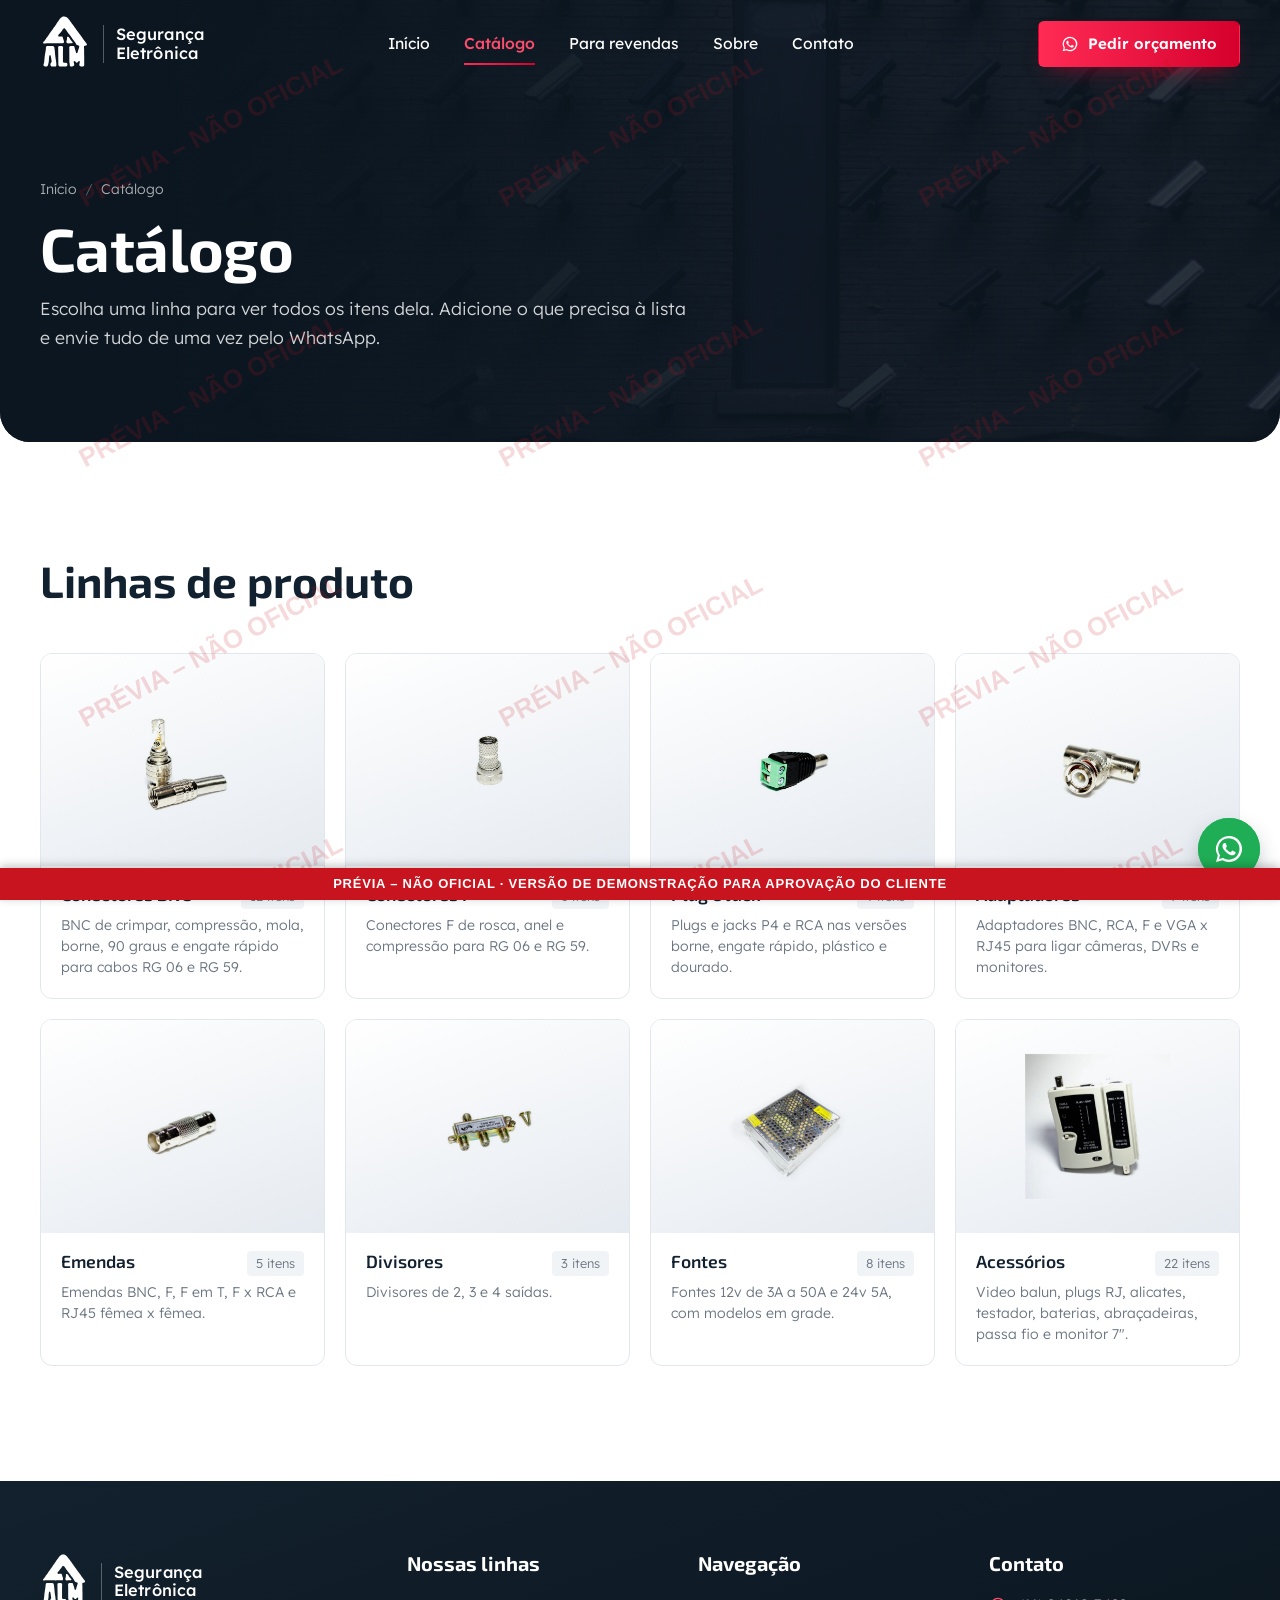
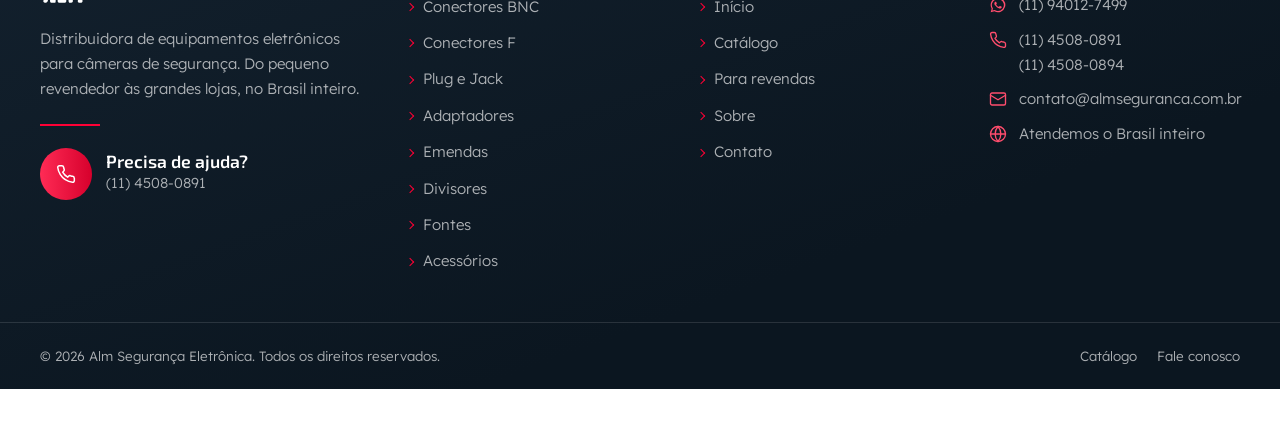
==== catalogo.html @ f7a715c8 "Recria o site da ALM Segurança a partir da prévia do Netlify Co-Authored-By: Claude Opus 5.5 <norepl" ====
<!DOCTYPE html>
<html lang="pt-BR">
<head>
<meta charset="utf-8">
<meta name="viewport" content="width=device-width, initial-scale=1, viewport-fit=cover">
<title>Catálogo | Alm Segurança Eletrônica</title>
<meta name="claude:viewport-fit-sides" content="cover">
<meta name="description" content="Catálogo da ALM por linha: conectores BNC e F, plug e jack, adaptadores, emendas, divisores, fontes e acessórios para CFTV.">
<script>document.documentElement.classList.add("js")</script>
<link rel="preconnect" href="https://fonts.googleapis.com">
<link rel="preconnect" href="https://fonts.gstatic.com" crossorigin>
<link rel="stylesheet" href="https://fonts.googleapis.com/css2?family=Exo+2:wght@500;600;700;800&family=Lexend:wght@300;400;500;600&display=swap">
<link rel="stylesheet" href="style.css">
<meta name="robots" content="noindex, nofollow, noarchive">
<style id="preview-wm">
html::after{content:"";position:fixed;inset:0;z-index:2147483646;pointer-events:none;background-image:url("data:image/svg+xml,%3Csvg%20xmlns%3D%22http%3A//www.w3.org/2000/svg%22%20width%3D%22420%22%20height%3D%22260%22%3E%3Ctext%20x%3D%22210%22%20y%3D%22140%22%20text-anchor%3D%22middle%22%20transform%3D%22rotate%28-28%20210%20130%29%22%20font-family%3D%22Arial%2CHelvetica%2Csans-serif%22%20font-size%3D%2226%22%20font-weight%3D%22700%22%20fill%3D%22rgba%28200%2C20%2C30%2C0.16%29%22%3EPR%C3%89VIA%20%E2%80%93%20N%C3%83O%20OFICIAL%3C/text%3E%3C/svg%3E");background-repeat:repeat}
.preview-bar{position:fixed;left:0;right:0;bottom:0;z-index:2147483647;pointer-events:none;background:#c8141e;color:#fff;font:700 13px/1.2 Arial,Helvetica,sans-serif;text-align:center;letter-spacing:.06em;padding:8px 12px;text-transform:uppercase;box-shadow:0 -2px 10px rgba(0,0,0,.25)}
body{padding-bottom:34px}
</style>
</head>
<body data-page="catalogo">

<a class="skip" href="#conteudo">Pular para o conteúdo</a>

<header class="topbar" id="topbar">
  <div class="wrap">
    <div class="topbar__in">
      <a aria-label='Alm Segurança Eletrônica, início' class='brand ' href='./'><img src="img/logo-mark.svg" alt="" width="34" height="39"><span class="brand__txt">Segurança<br>Eletrônica</span></a>
      <nav class="nav" id="nav" aria-label="Principal">
        <a data-nav='home' href='./'>Início</a>
        <a aria-current='page' data-nav='catalogo' href='catalogo.html'>Catálogo</a>
        <a data-nav='revendas' href='revendas.html'>Para revendas</a>
        <a data-nav='sobre' href='sobre.html'>Sobre</a>
        <a data-nav='contato' href='contato.html'>Contato</a>
      </nav>
      <a class="btn btn--signal btn--sm topbar__cta" data-wa="Olá! Gostaria de pedir um orçamento." href="https://wa.me/5511940127499" target="_blank" rel="noopener"><svg viewBox="0 0 32 32" aria-hidden="true"><path d="M16 3a13 13 0 0 0-11.2 19.6L3 29l6.6-1.7A13 13 0 1 0 16 3Zm0 23.7c-2 0-4-.6-5.7-1.6l-.4-.2-3.9 1 1-3.8-.3-.4A10.7 10.7 0 1 1 16 26.7Zm5.9-8c-.3-.2-1.9-1-2.2-1-.3-.2-.5-.2-.7.1l-1 1.3c-.2.2-.4.2-.7.1-.3-.2-1.4-.5-2.6-1.6-1-.9-1.6-1.9-1.8-2.2-.2-.3 0-.5.1-.7l.5-.6.3-.5c.1-.2 0-.4 0-.6l-1-2.4c-.3-.6-.5-.5-.7-.5h-.6c-.2 0-.6 0-.9.4-.3.3-1.1 1.1-1.1 2.7s1.2 3.1 1.3 3.3c.2.2 2.3 3.5 5.5 4.9 2.7 1.1 3.3.9 3.8.8.6 0 1.9-.8 2.2-1.5.3-.8.3-1.4.2-1.5 0-.2-.3-.3-.6-.4Z"/></svg>Pedir orçamento</a>
      <button class="menu" id="menu" type="button" aria-expanded="false" aria-controls="nav" aria-label="Abrir menu"><span></span><span></span></button>
    </div>
  </div>
</header>

<main id="conteudo">

  <section class="pagehead">
    <div class="wrap">
      <nav class="crumbs" aria-label="Você está em"><a href='./'>Início</a><span aria-hidden="true">/</span><span>Catálogo</span></nav>
      <h1>Catálogo</h1>
      <p class="lead">Escolha uma linha para ver todos os itens dela. Adicione o que precisa à lista e envie tudo de uma vez pelo WhatsApp.</p>
    </div>
  </section>

  <section class="section" id="catalogo">
    <div class="wrap">
      <div class="head" id="pickerHead">
        <div>
          <h2 id="linhas">Linhas de produto</h2>
        </div>
      </div>
      <div class="picker" id="picker"></div>

      <div class="lineview" id="lineview" hidden>
        <nav class="tabs" id="tabs" aria-label="Linhas de produto"></nav>
        <div class="linehead">
          <div>
            <h2 id="lineName"></h2>
            <p id="lineDesc"></p>
            <p class="count" id="count" aria-live="polite"></p>
          </div>
          <label class="search" for="q">
            <span class="sr">Buscar nesta linha</span>
            <svg viewBox="0 0 24 24" aria-hidden="true"><circle cx="11" cy="11" r="7"/><path d="m20 20-4-4"/></svg>
            <input id="q" type="search" placeholder="Buscar nesta linha" autocomplete="off">
          </label>
        </div>
        <ul class="grid" id="grid"></ul>
        <p class="empty" id="empty" hidden>Nenhum item com esse nome nesta linha. Tente outro termo ou <a data-wa="Olá! Procuro um produto que não encontrei no catálogo:" href="https://wa.me/5511940127499" target="_blank" rel="noopener">pergunte no WhatsApp</a>: o catálogo completo tem mais de 150 itens.</p>
      </div>
    </div>
  </section>

</main>

<footer class="foot">
  <div class="wrap foot__in">
    <div class="foot__brand">
      <a aria-label='Alm Segurança Eletrônica, início' class='brand ' href='./'><img src="img/logo-mark.svg" alt="" width="34" height="39"><span class="brand__txt">Segurança<br>Eletrônica</span></a>
      <p>Distribuidora de equipamentos eletrônicos para câmeras de segurança. Do pequeno revendedor às grandes lojas, no Brasil inteiro.</p>
      <hr>
      <a class="help" href="tel:+551145080891"><span class="ico-c"><svg viewBox="0 0 24 24" aria-hidden="true"><path d="M22 16.9v3a2 2 0 0 1-2.2 2 19.8 19.8 0 0 1-8.6-3.1 19.5 19.5 0 0 1-6-6A19.8 19.8 0 0 1 2.1 4.2 2 2 0 0 1 4.1 2h3a2 2 0 0 1 2 1.7c.1.9.4 1.8.7 2.7a2 2 0 0 1-.5 2.1L8 9.8a16 16 0 0 0 6 6l1.3-1.3a2 2 0 0 1 2.1-.4c.9.3 1.8.6 2.7.7a2 2 0 0 1 1.7 2Z"/></svg></span><span><b>Precisa de ajuda?</b><span>(11) 4508-0891</span></span></a>
    </div>
    <div>
      <h3>Nossas linhas</h3>
      <ul class="foot__links">
          <li><a href='catalogo.html#bnc'>Conectores BNC</a></li>
          <li><a href='catalogo.html#f'>Conectores F</a></li>
          <li><a href='catalogo.html#plug'>Plug e Jack</a></li>
          <li><a href='catalogo.html#adaptadores'>Adaptadores</a></li>
          <li><a href='catalogo.html#emendas'>Emendas</a></li>
          <li><a href='catalogo.html#divisores'>Divisores</a></li>
          <li><a href='catalogo.html#fontes'>Fontes</a></li>
          <li><a href='catalogo.html#acessorios'>Acessórios</a></li>
      </ul>
    </div>
    <div>
      <h3>Navegação</h3>
      <ul class="foot__links">
          <li><a href='./'>Início</a></li>
          <li><a href='catalogo.html'>Catálogo</a></li>
          <li><a href='revendas.html'>Para revendas</a></li>
          <li><a href='sobre.html'>Sobre</a></li>
          <li><a href='contato.html'>Contato</a></li>
      </ul>
    </div>
    <div>
      <h3>Contato</h3>
      <ul class="foot__contact">
        <li><svg class="fill" viewBox="0 0 32 32" aria-hidden="true"><path d="M16 3a13 13 0 0 0-11.2 19.6L3 29l6.6-1.7A13 13 0 1 0 16 3Zm0 23.7c-2 0-4-.6-5.7-1.6l-.4-.2-3.9 1 1-3.8-.3-.4A10.7 10.7 0 1 1 16 26.7Zm5.9-8c-.3-.2-1.9-1-2.2-1-.3-.2-.5-.2-.7.1l-1 1.3c-.2.2-.4.2-.7.1-.3-.2-1.4-.5-2.6-1.6-1-.9-1.6-1.9-1.8-2.2-.2-.3 0-.5.1-.7l.5-.6.3-.5c.1-.2 0-.4 0-.6l-1-2.4c-.3-.6-.5-.5-.7-.5h-.6c-.2 0-.6 0-.9.4-.3.3-1.1 1.1-1.1 2.7s1.2 3.1 1.3 3.3c.2.2 2.3 3.5 5.5 4.9 2.7 1.1 3.3.9 3.8.8.6 0 1.9-.8 2.2-1.5.3-.8.3-1.4.2-1.5 0-.2-.3-.3-.6-.4Z"/></svg><a data-wa="Olá! Vim pelo site da ALM." href="https://wa.me/5511940127499" target="_blank" rel="noopener">(11) 94012-7499</a></li>
        <li><svg viewBox="0 0 24 24" aria-hidden="true"><path d="M22 16.9v3a2 2 0 0 1-2.2 2 19.8 19.8 0 0 1-8.6-3.1 19.5 19.5 0 0 1-6-6A19.8 19.8 0 0 1 2.1 4.2 2 2 0 0 1 4.1 2h3a2 2 0 0 1 2 1.7c.1.9.4 1.8.7 2.7a2 2 0 0 1-.5 2.1L8 9.8a16 16 0 0 0 6 6l1.3-1.3a2 2 0 0 1 2.1-.4c.9.3 1.8.6 2.7.7a2 2 0 0 1 1.7 2Z"/></svg><span><a href="tel:+551145080891">(11) 4508-0891</a><br><a href="tel:+551145080894">(11) 4508-0894</a></span></li>
        <li><svg viewBox="0 0 24 24" aria-hidden="true"><rect x="2" y="4" width="20" height="16" rx="2"/><path d="m22 7-10 6L2 7"/></svg><a href="mailto:contato@almseguranca.com.br">contato@almseguranca.com.br</a></li>
        <li><svg viewBox="0 0 24 24" aria-hidden="true"><circle cx="12" cy="12" r="10"/><path d="M2 12h20M12 2a15 15 0 0 1 0 20M12 2a15 15 0 0 0 0 20"/></svg><span>Atendemos o Brasil inteiro</span></li>
      </ul>
    </div>
  </div>
  <div class="foot__bar">
    <div class="wrap">
      <p>© <span data-year>2026</span> Alm Segurança Eletrônica. Todos os direitos reservados.</p>
      <nav aria-label="Rodapé"><a href='catalogo.html'>Catálogo</a><a href='contato.html'>Fale conosco</a></nav>
    </div>
  </div>
</footer>

<script src="script.js"></script>
<div class="preview-bar">Prévia – não oficial · Versão de demonstração para aprovação do cliente</div>
</body>
</html>
---- style.css ----
/* ALM Segurança Eletrônica — estrutura inspirada em fasgold.com.br:
   cabeçalho transparente sobre o hero que vira barra fixa ao rolar, hero com slideshow em fade,
   mosaico de linhas em largura total, cards com ícone sobreposto, seções escuras e rodapé em 4 colunas.
   Paleta própria da ALM: navy + vermelho. */
:root {
  --ink: #12212f;
  --ink-2: #1a2d40;
  --ink-3: #26405a;
  --deep: #0b1620;
  --signal: #ff0035;
  --signal-dk: #d6002c;
  --grad: linear-gradient(90deg, #ff2b55 0%, #d6002c 100%);
  --steel: #f1f4f7;
  --steel-2: #e5eaf0;
  --paper: #ffffff;
  --graphite: #3b4652;
  --mute: #6b7682;
  --line: #e2e7ed;
  --line-ink: rgba(255, 255, 255, .12);
  --wa: #1fae55;

  --font: "Lexend", "Helvetica Neue", Arial, sans-serif;
  --display: "Exo 2", "Lexend", Arial, sans-serif;

  --max: 1200px;
  --gutter: max(16px, env(safe-area-inset-left, 0px));
  --section: clamp(64px, 9vw, 120px);
  --r: 12px;
  --r-sm: 6px;
  --r-xl: 30px;
  --ease: cubic-bezier(.2, .7, .2, 1);
  --shadow: 0 1px 2px rgba(18, 33, 47, .05), 0 16px 40px -18px rgba(18, 33, 47, .25);
  --head-h: 88px;
  color-scheme: light;
}

*, *::before, *::after { box-sizing: border-box; }
[hidden] { display: none !important; }
html { scroll-behavior: smooth; scroll-padding-top: 90px; -webkit-text-size-adjust: 100%; }
body {
  margin: 0; font-family: var(--font); font-size: 1rem; line-height: 1.65; font-weight: 300;
  color: var(--graphite); background: var(--paper); overflow-x: hidden;
}
img { max-width: 100%; height: auto; display: block; }
a { color: inherit; }
b, strong { font-weight: 600; }
h1, h2, h3 { margin: 0; color: var(--ink); font-family: var(--display); line-height: 1.08; text-wrap: balance; }
h1 { font-size: clamp(2.5rem, 1.3rem + 4.4vw, 4.6rem); font-weight: 700; letter-spacing: -.01em; }
h2 { font-size: clamp(1.8rem, 1.2rem + 2.2vw, 2.75rem); font-weight: 700; }
h3 { font-size: 1.3rem; font-weight: 700; }
p { margin: 0; }
:focus-visible { outline: 3px solid var(--signal); outline-offset: 2px; }
.sr { position: absolute; width: 1px; height: 1px; overflow: hidden; clip: rect(0 0 0 0); white-space: nowrap; }
.skip { position: absolute; left: 16px; top: -60px; z-index: 100; background: var(--signal); color: #fff; padding: 10px 14px; border-radius: var(--r-sm); }
.skip:focus { top: 12px; }

.wrap { width: 100%; max-width: calc(var(--max) + 32px); margin-inline: auto; padding-inline: var(--gutter); }
.section { padding-block: var(--section); }
.section--tight { padding-top: 0; }
.section:not(.band):not(.dark):not(.reach) + .section:not(.band):not(.dark):not(.reach) { padding-top: 0; }
.center { text-align: center; }

/* Rótulo sublinhado ("Sobre nós", "Diferenciais"...) */
.eyebrow {
  display: inline-block; font-family: var(--font); font-weight: 600; font-size: .95rem; color: var(--ink);
  padding-bottom: 6px; margin-bottom: 18px; position: relative; width: fit-content;
}
.eyebrow::after {
  content: ""; position: absolute; left: 0; right: 0; bottom: 0; height: 2px; background: var(--grad);
  transform-origin: left; transform: scaleX(1); transition: transform 1s var(--ease) .3s;
}
.js [data-reveal]:not(.is-in) .eyebrow::after, .js .eyebrow[data-reveal]:not(.is-in)::after { transform: scaleX(0); }
.eyebrow--light { color: #fff; }
.accent { color: var(--signal); }
.dark .accent { color: #ff4d6d; }

/* Botões (cantos retos, como na referência) */
.btn {
  position: relative; overflow: hidden; isolation: isolate;
  display: inline-flex; align-items: center; justify-content: center; gap: .6em;
  min-height: 50px; padding: 12px 28px; border-radius: var(--r-sm); border: 1.5px solid transparent;
  font: 600 .98rem/1.2 var(--font); text-decoration: none; cursor: pointer; text-align: center;
  transition: color .3s, border-color .3s, transform .3s var(--ease), box-shadow .3s;
}
.btn svg { width: 20px; height: 20px; fill: currentColor; flex: none; }
.btn::before { content: ""; position: absolute; inset: 0; z-index: -1; transform: translateX(-101%); transition: transform .45s var(--ease); }
.btn:hover::before { transform: none; }
.btn--sm { min-height: 46px; padding: 10px 22px; font-size: .94rem; }
.btn--signal { background: var(--grad); color: #fff; box-shadow: 0 10px 24px -12px rgba(214, 0, 44, .7); }
.btn--signal::before { background: var(--ink); }
.btn--signal:hover { transform: translateY(-2px); }
.btn--ink { background: var(--ink); color: #fff; }
.btn--ink::before { background: var(--signal-dk); }
.btn--outline { color: var(--ink); border-color: var(--ink); background: transparent; }
.btn--outline::before { background: var(--ink); }
.btn--outline:hover { color: #fff; }
.btn--glass { color: #fff; border-color: rgba(255, 255, 255, .6); background: transparent; }
.btn--glass::before { background: #fff; }
.btn--glass:hover { color: var(--ink); border-color: #fff; }
.btn--soft { background: var(--paper); color: var(--ink); border-color: var(--line); }
.btn--soft::before { background: var(--ink); }
.btn--soft:hover { color: #fff; border-color: var(--ink); }
.link { color: var(--ink); font-weight: 600; text-decoration: none; display: inline-flex; align-items: center; gap: 8px; }
.link::after { content: ""; width: 7px; height: 7px; border-top: 2px solid currentColor; border-right: 2px solid currentColor; transform: rotate(45deg); transition: transform .25s; }
.link:hover { color: var(--signal-dk); }
.link:hover::after { transform: translateX(4px) rotate(45deg); }

/* ---------- Cabeçalho: transparente no topo, barra fixa escura ao rolar ---------- */
.topbar {
  position: fixed; inset: 0 0 auto; z-index: 50; padding-top: env(safe-area-inset-top, 0px);
  transition: background-color .4s, box-shadow .4s, backdrop-filter .4s;
}
.topbar__in { display: flex; align-items: center; gap: 24px; height: var(--head-h); transition: height .4s var(--ease); }
.topbar.is-scrolled {
  background: rgba(11, 22, 32, .94); backdrop-filter: saturate(140%) blur(12px); -webkit-backdrop-filter: saturate(140%) blur(12px);
  box-shadow: 0 10px 30px -14px rgba(0, 0, 0, .6);
}
.topbar.is-scrolled .topbar__in { height: 72px; }
.js .topbar { animation: dropIn .9s var(--ease) both; }
@keyframes dropIn { from { transform: translateY(-100%); opacity: 0; } }

.brand { display: inline-flex; align-items: center; gap: 12px; text-decoration: none; color: #fff; flex: none; }
.brand img { width: auto; height: 58px; transition: height .4s var(--ease), transform .4s var(--ease); }
.brand:hover img { transform: scale(1.05) rotate(-2deg); }
.is-scrolled .brand img { height: 48px; }
.brand__txt { font: 500 1.02rem/1.15 var(--font); letter-spacing: .01em; padding-left: 12px; border-left: 1px solid rgba(255, 255, 255, .3); }

.nav { display: flex; gap: 6px; margin-inline: auto; }
.nav a {
  position: relative; padding: 10px 14px; text-decoration: none; font-size: .98rem; font-weight: 400; color: #fff;
  transition: color .25s;
}
.nav a::after {
  content: ""; position: absolute; left: 14px; right: 14px; bottom: 2px; height: 2px; background: var(--grad);
  transform: scaleX(0); transform-origin: right; transition: transform .35s var(--ease);
}
.nav a:hover::after, .nav a[aria-current="page"]::after { transform: scaleX(1); transform-origin: left; }
.nav a[aria-current="page"] { color: #ff4d6d; font-weight: 500; }
.topbar__cta { flex: none; }
.topbar__cta svg { width: 18px; height: 18px; }
.menu { display: none; }

/* ---------- Hero da home: slideshow em fade + Ken Burns ---------- */
.hero {
  position: relative; isolation: isolate; overflow: hidden; color: #fff; background: var(--deep);
  border-radius: 0 0 var(--r-xl) var(--r-xl);
  min-height: min(780px, 100svh); display: grid; align-items: center;
  padding-top: var(--head-h);
}
.slides { position: absolute; inset: 0; z-index: -1; }
.slide { position: absolute; inset: 0; opacity: 0; transition: opacity 1.4s ease; overflow: hidden; }
.slide.is-on { opacity: 1; }
.slide__bg { position: absolute; inset: -2%; background-size: cover; background-position: 60% 40%; }
.slide.is-on .slide__bg { animation: kenburns 7s linear both; }
@keyframes kenburns { from { transform: scale(1); } to { transform: scale(1.12); } }
.slide--photo .slide__bg { background-image: url("img/corporate.jpg"); }
.slide--photo::after { content: ""; position: absolute; inset: 0; background: linear-gradient(90deg, rgba(11, 22, 32, .95) 0%, rgba(11, 22, 32, .7) 45%, rgba(11, 22, 32, .25) 100%), linear-gradient(0deg, rgba(11, 22, 32, .8), transparent 50%); }
.slide--stage .slide__bg { background: radial-gradient(ellipse 60% 70% at 72% 55%, #2c4a68 0%, #16293b 45%, var(--deep) 80%); }
.stage { position: absolute; inset: 0; }
.stage img { position: absolute; filter: drop-shadow(0 30px 30px rgba(0, 0, 0, .55)); opacity: 0; transform: translateY(40px) scale(.94); transition: opacity 1s var(--ease), transform 1.4s var(--ease); }
.slide.is-on .stage img { opacity: 1; transform: none; }
.slide.is-on .stage img:nth-child(2) { transition-delay: .2s; }
.slide.is-on .stage img:nth-child(3) { transition-delay: .4s; }
.slide.is-on .stage img:nth-child(4) { transition-delay: .6s; }
.stage .float { animation: float 6s ease-in-out infinite; }
@keyframes float { 50% { translate: 0 -14px; } }
.hero__line { position: absolute; inset: 0; z-index: -1; pointer-events: none; }
.hero__line path { fill: none; stroke: url(#lineGrad); stroke-width: 2; stroke-dasharray: 2400; stroke-dashoffset: 2400; animation: draw 2.8s var(--ease) .6s forwards; }
@keyframes draw { to { stroke-dashoffset: 0; } }

.hero__in { display: grid; gap: 22px; max-width: 620px; padding-block: 64px 96px; }
.hero .eyebrow { color: #fff; margin-bottom: 0; width: fit-content; }
.hero h1 { color: #fff; font-size: clamp(2.4rem, 1.2rem + 3.6vw, 4rem); }
.hero__lead { max-width: 50ch; font-size: 1.12rem; color: rgba(255, 255, 255, .86); }
.hero__actions { display: flex; flex-wrap: wrap; gap: 12px; margin-top: 6px; }
.hero__facts { list-style: none; margin: 12px 0 0; padding: 0; display: flex; flex-wrap: wrap; gap: 28px; }
.hero__facts li { display: grid; font-size: .86rem; color: rgba(255, 255, 255, .7); line-height: 1.3; }
.hero__facts b { font-family: var(--display); font-size: 1.9rem; color: #fff; font-weight: 700; }
.js .hero__in > * { opacity: 0; transform: translateY(30px); animation: up .9s var(--ease) forwards; }
.js .hero__in > :nth-child(1) { animation-delay: .5s; }
.js .hero__in > :nth-child(2) { animation-delay: .65s; }
.js .hero__in > :nth-child(3) { animation-delay: .8s; }
.js .hero__in > :nth-child(4) { animation-delay: .95s; }
.js .hero__in > :nth-child(5) { animation-delay: 1.1s; }
@keyframes up { to { opacity: 1; transform: none; } }

.dots { position: absolute; left: 50%; bottom: 34px; transform: translateX(-50%); display: flex; gap: 10px; z-index: 2; }
.dots button { width: 46px; height: 4px; padding: 0; border: 0; border-radius: 4px; background: rgba(255, 255, 255, .25); cursor: pointer; overflow: hidden; position: relative; }
.dots button::after { content: ""; position: absolute; inset: 0; background: var(--signal); transform: scaleX(0); transform-origin: left; }
.dots button.is-on::after { animation: progress var(--dur, 6s) linear forwards; }
@keyframes progress { to { transform: scaleX(1); } }
.scroll-hint { position: absolute; right: max(24px, calc((100vw - var(--max)) / 2)); bottom: 28px; display: flex; align-items: center; gap: 10px; color: rgba(255, 255, 255, .7); font-size: .8rem; text-decoration: none; letter-spacing: .12em; text-transform: uppercase; }
.scroll-hint span { width: 22px; height: 36px; border: 1.5px solid currentColor; border-radius: 12px; position: relative; }
.scroll-hint span::after { content: ""; position: absolute; left: 50%; top: 7px; width: 3px; height: 7px; margin-left: -1.5px; border-radius: 2px; background: #fff; animation: wheel 1.8s ease-in-out infinite; }
@keyframes wheel { 60% { transform: translateY(10px); opacity: 0; } 100% { opacity: 0; } }

/* ---------- Banner das páginas internas ---------- */
.pagehead {
  position: relative; isolation: isolate; overflow: hidden; color: #fff; background: var(--deep);
  border-radius: 0 0 var(--r-xl) var(--r-xl); padding: calc(var(--head-h) + clamp(40px, 7vw, 90px)) 0 clamp(48px, 7vw, 90px);
}
.pagehead::before { content: ""; position: absolute; inset: -4%; z-index: -2; background: url("img/corporate.jpg") 60% 40% / cover; opacity: .32; animation: kenburns 14s linear both alternate infinite; }
.pagehead::after { content: ""; position: absolute; inset: 0; z-index: -1; background: linear-gradient(90deg, var(--deep) 10%, rgba(11, 22, 32, .55)); }
.pagehead .wrap { display: grid; gap: 14px; }
.pagehead h1 { color: #fff; font-size: clamp(2.2rem, 1.3rem + 3.4vw, 3.8rem); }
.crumbs { display: flex; gap: 8px; font-size: .88rem; color: rgba(255, 255, 255, .65); }
.crumbs a { text-decoration: none; }
.crumbs a:hover { color: #fff; }
.crumbs span[aria-hidden] { opacity: .5; }
.pagehead .lead { max-width: 60ch; font-size: 1.1rem; color: rgba(255, 255, 255, .82); }
.js .pagehead .wrap > * { opacity: 0; transform: translateY(26px); animation: up .9s var(--ease) forwards; }
.js .pagehead .wrap > :nth-child(1) { animation-delay: .4s; }
.js .pagehead .wrap > :nth-child(2) { animation-delay: .55s; }
.js .pagehead .wrap > :nth-child(3) { animation-delay: .7s; }

.head { display: flex; flex-wrap: wrap; align-items: end; justify-content: space-between; gap: 16px 32px; margin-bottom: clamp(28px, 4vw, 48px); }
.head > div { display: grid; gap: 10px; max-width: 62ch; }
.head p { color: var(--mute); }
.head--center { justify-content: center; text-align: center; }
.head--center > div { justify-items: center; }
.head .eyebrow { margin-bottom: 4px; }

/* ---------- Animações de entrada ao rolar (fadeInUp / Left / Right) ---------- */
.js [data-reveal] { opacity: 0; transition: opacity 1s var(--ease), transform 1.1s var(--ease); transition-delay: var(--d, 0s); }
.js [data-reveal="up"] { transform: translateY(50px); }
.js [data-reveal="left"] { transform: translateX(-70px); }
.js [data-reveal="right"] { transform: translateX(70px); }
.js [data-reveal="zoom"] { transform: scale(.92); }
.js [data-reveal].is-in { opacity: 1; transform: none; }

/* ---------- Sobre (home) ---------- */
.about { display: grid; grid-template-columns: minmax(0, 1fr) minmax(0, 1fr); gap: clamp(32px, 6vw, 80px); align-items: center; }
.about__media { position: relative; }
.about__media img { width: 100%; aspect-ratio: 5 / 5.2; object-fit: cover; border-radius: var(--r); }
.about__badge {
  position: absolute; right: -18px; bottom: 32px; display: grid; gap: 2px; padding: 20px 26px; border-radius: var(--r);
  background: var(--grad); color: #fff; box-shadow: 0 20px 40px -16px rgba(214, 0, 44, .7); animation: float 6s ease-in-out infinite;
}
.about__badge b { font: 700 2.4rem/1 var(--display); }
.about__badge span { font-size: .88rem; }
.about__media::before { content: ""; position: absolute; left: -18px; top: -18px; width: 45%; height: 45%; border-left: 3px solid var(--signal); border-top: 3px solid var(--signal); border-radius: var(--r) 0 0 0; }
.about__text { display: grid; gap: 20px; justify-items: start; }
.about__text h2 { font-size: clamp(1.7rem, 1.2rem + 1.8vw, 2.5rem); }
.about__text p { color: var(--mute); }
.checks { list-style: none; margin: 0; padding: 0; display: grid; grid-template-columns: repeat(2, minmax(0, 1fr)); gap: 14px 24px; width: 100%; }
.checks li { display: flex; align-items: center; gap: 12px; color: var(--ink); font-weight: 400; font-size: .96rem; }
.checks li::before {
  content: ""; flex: none; width: 22px; height: 22px; border-radius: 4px;
  background: var(--grad) ; -webkit-mask: none;
  box-shadow: inset 0 0 0 0 transparent;
  background-image: url("data:image/svg+xml,%3Csvg xmlns='http://www.w3.org/2000/svg' viewBox='0 0 24 24'%3E%3Cpath d='m6 12.5 4 4 8-9' fill='none' stroke='%23fff' stroke-width='2.6' stroke-linecap='round' stroke-linejoin='round'/%3E%3C/svg%3E"), var(--grad);
  background-size: 16px, cover; background-position: center; background-repeat: no-repeat;
}

/* ---------- Mosaico de linhas (largura total) ---------- */
.lines { display: grid; grid-template-columns: repeat(4, minmax(0, 1fr)); background: var(--deep); }
.line {
  position: relative; isolation: isolate; overflow: hidden; min-height: 340px; padding: 28px;
  display: flex; flex-direction: column; justify-content: flex-end; gap: 14px; text-decoration: none; color: #fff;
  border-right: 1px solid rgba(255, 255, 255, .08); border-bottom: 1px solid rgba(255, 255, 255, .08);
  background: radial-gradient(ellipse at 50% 30%, #23384d, #101d29 75%);
}
.line::before { content: ""; position: absolute; inset: 0; z-index: -1; background: linear-gradient(180deg, transparent 30%, rgba(11, 22, 32, .9)); }
.line::after { content: ""; position: absolute; inset: 0; z-index: -1; background: var(--grad); opacity: 0; transition: opacity .5s; mix-blend-mode: multiply; }
.line img {
  position: absolute; z-index: -2; left: 50%; top: 42%; width: 62%; max-height: 52%; object-fit: contain;
  transform: translate(-50%, -50%); filter: grayscale(.85) brightness(.75) drop-shadow(0 20px 20px rgba(0, 0, 0, .5));
  transition: transform .8s var(--ease), filter .6s;
}
.line:hover img, .line:focus-visible img { transform: translate(-50%, -58%) scale(1.1); filter: grayscale(0) brightness(1) drop-shadow(0 26px 24px rgba(0, 0, 0, .55)); }
.line__n { font-size: .82rem; color: rgba(255, 255, 255, .6); }
.line h3 { color: #fff; font-size: 1.35rem; }
.line .btn { align-self: flex-start; min-height: 44px; padding: 8px 20px; font-size: .9rem; opacity: 0; transform: translateY(16px); transition: opacity .4s, transform .5s var(--ease), color .3s, border-color .3s; }
.line:hover .btn, .line:focus-visible .btn { opacity: 1; transform: none; }
.line--all { background: var(--grad); }
.line--all::before { display: none; }
.line--all .btn { opacity: 1; transform: none; }
.line--all h3 { font-size: 1.6rem; }

/* ---------- Faixa Brasil + contadores ---------- */
.band { background: linear-gradient(100deg, #e9edf1 0%, #f7f9fb 60%, #fff 100%); position: relative; overflow: hidden; }
.band::after { content: "BR"; position: absolute; right: -2%; top: 50%; transform: translateY(-50%); font: 800 clamp(14rem, 30vw, 26rem)/1 var(--display); color: transparent; -webkit-text-stroke: 2px rgba(18, 33, 47, .06); pointer-events: none; }
.band__in { display: grid; grid-template-columns: minmax(0, 1fr) minmax(0, 1.1fr); gap: 48px; align-items: center; position: relative; z-index: 1; }
.band__text { display: grid; gap: 20px; justify-items: start; }
.band__text p { color: var(--mute); max-width: 48ch; }
.counters { display: grid; grid-template-columns: repeat(2, minmax(0, 1fr)); gap: 16px; }
.counter { padding: 28px; background: var(--paper); border-radius: var(--r); box-shadow: var(--shadow); border-bottom: 3px solid transparent; transition: transform .4s var(--ease), border-color .4s; }
.counter:hover { transform: translateY(-6px); border-color: var(--signal); }
.counter b { display: block; font: 700 clamp(2.4rem, 1.8rem + 2vw, 3.4rem)/1 var(--display); color: var(--ink); font-variant-numeric: tabular-nums; }
.counter span { display: block; margin-top: 8px; color: var(--mute); font-size: .92rem; line-height: 1.4; }

/* ---------- Diferenciais: cards com imagem e ícone sobreposto ---------- */
.feats { display: grid; grid-template-columns: repeat(3, minmax(0, 1fr)); gap: 24px; }
.feat { position: relative; background: var(--paper); border: 1px solid var(--line); border-radius: var(--r); overflow: hidden; transition: transform .5s var(--ease), box-shadow .5s, border-color .5s; }
.feat:hover { transform: translateY(-8px); box-shadow: 0 30px 50px -30px rgba(18, 33, 47, .45); border-color: rgba(255, 0, 53, .4); }
.feat__img { position: relative; height: 210px; overflow: hidden; background: radial-gradient(ellipse at 50% 40%, #2a4560, #101d29 80%); }
.feat__img img { position: absolute; left: 50%; top: 50%; width: 58%; max-height: 72%; object-fit: contain; transform: translate(-50%, -50%); filter: drop-shadow(0 18px 18px rgba(0, 0, 0, .5)); transition: transform .8s var(--ease); }
.feat__img img.cover { inset: 0; left: 0; top: 0; width: 100%; height: 100%; max-height: none; object-fit: cover; transform: none; opacity: .75; filter: none; }
.feat:hover .feat__img img { transform: translate(-50%, -50%) scale(1.1) rotate(-2deg); }
.feat:hover .feat__img img.cover { transform: scale(1.08); }
.feat__img::after { content: ""; position: absolute; inset: 0; background: linear-gradient(180deg, transparent 50%, rgba(11, 22, 32, .55)); }
.feat__ico { position: absolute; left: 24px; top: 178px; z-index: 2; width: 62px; height: 62px; display: grid; place-items: center; border-radius: var(--r-sm); background: var(--grad); color: #fff; box-shadow: 0 12px 24px -10px rgba(214, 0, 44, .8); transition: transform .5s var(--ease); }
.feat:hover .feat__ico { transform: rotate(-8deg) scale(1.06); }
.feat__ico svg { width: 30px; height: 30px; fill: none; stroke: currentColor; stroke-width: 1.7; stroke-linecap: round; stroke-linejoin: round; }
.feat__body { padding: 52px 26px 30px; display: grid; gap: 10px; }
.feat__body p { color: var(--mute); font-size: .95rem; }

/* ---------- Carrossel de destaques ---------- */
.carousel { position: relative; }
.carousel__view { overflow: hidden; margin-inline: -8px; padding: 8px 0 24px; touch-action: pan-y; cursor: grab; }
.carousel__view.is-drag { cursor: grabbing; }
.carousel__track { display: flex; transition: transform 1s var(--ease); will-change: transform; }
.carousel__track > * { flex: 0 0 calc(100% / var(--per, 4)); padding-inline: 8px; }
.head > .carousel__nav, .carousel__nav { display: flex; gap: 10px; }
.carousel__nav button { width: 50px; height: 50px; border-radius: var(--r-sm); border: 1.5px solid var(--ink); background: transparent; color: var(--ink); cursor: pointer; display: grid; place-items: center; transition: background .3s, color .3s; }
.carousel__nav button:hover { background: var(--ink); color: #fff; }
.carousel__nav svg { width: 20px; height: 20px; fill: none; stroke: currentColor; stroke-width: 2; }
.hl { height: 100%; display: grid; grid-template-rows: auto 1fr auto; background: var(--paper); border: 1px solid var(--line); border-radius: var(--r); overflow: hidden; transition: border-color .4s, box-shadow .4s, transform .4s var(--ease); user-select: none; }
.hl:hover { border-color: rgba(255, 0, 53, .45); box-shadow: 0 24px 40px -28px rgba(18, 33, 47, .5); transform: translateY(-4px); }
.hl__img { position: relative; display: block; background: linear-gradient(160deg, #fff, var(--steel)); }
.hl__img img { aspect-ratio: 1; width: 100%; object-fit: contain; padding: 12%; mix-blend-mode: multiply; transition: transform .7s var(--ease); pointer-events: none; }
.hl:hover .hl__img img { transform: scale(1.08); }
.hl__line { position: absolute; left: 14px; top: 14px; font-size: .78rem; font-weight: 500; color: #fff; background: var(--ink); padding: 4px 10px; border-radius: 4px; }
.hl__body { display: grid; gap: 4px; padding: 18px 20px 6px; align-content: start; }
.hl__name { color: var(--ink); font-weight: 500; line-height: 1.3; font-family: var(--display); font-size: 1.08rem; }
.hl__code, .hl__n { font-size: .84rem; color: var(--mute); }
.hl__actions { display: flex; align-items: center; justify-content: space-between; gap: 8px; padding: 12px 20px 20px; }
.tag { position: absolute; top: 14px; right: 14px; background: var(--grad); color: #fff; font-size: .75rem; font-weight: 600; padding: 4px 10px; border-radius: 4px; }

/* ---------- Seção escura (Para revendas) ---------- */
.dark { background: radial-gradient(ellipse 70% 90% at 80% 20%, #1d3348 0%, var(--deep) 60%), var(--deep); color: rgba(255, 255, 255, .78); position: relative; overflow: hidden; }
.dark h2, .dark h3 { color: #fff; }
.dark__in { display: grid; grid-template-columns: minmax(0, 1fr) minmax(0, 1fr); gap: clamp(32px, 6vw, 72px); align-items: center; }
.dark__text { display: grid; gap: 20px; justify-items: start; }
.dark__text p { max-width: 50ch; }
.tiles { display: grid; gap: 14px; }
.tile {
  display: grid; grid-template-columns: 56px minmax(0, 1fr) auto; gap: 18px; align-items: center; padding: 22px 24px;
  border: 1px solid var(--line-ink); border-radius: var(--r); background: rgba(255, 255, 255, .03); text-decoration: none;
  transition: background .4s, border-color .4s, transform .5s var(--ease);
}
.tile:hover { background: rgba(255, 255, 255, .07); border-color: rgba(255, 77, 109, .6); transform: translateX(10px); }
.tile__ico { width: 56px; height: 56px; border-radius: var(--r-sm); display: grid; place-items: center; background: rgba(255, 0, 53, .14); color: #ff4d6d; }
.tile__ico svg { width: 26px; height: 26px; fill: none; stroke: currentColor; stroke-width: 1.7; stroke-linecap: round; stroke-linejoin: round; }
.tile b { display: block; color: #fff; font: 600 1.12rem/1.2 var(--display); }
.tile span { font-size: .92rem; }
.tile::after { content: ""; width: 9px; height: 9px; border-top: 2px solid #ff4d6d; border-right: 2px solid #ff4d6d; transform: rotate(45deg); transition: transform .3s; }
.tile:hover::after { transform: translateX(4px) rotate(45deg); }

/* ---------- Contato (home) ---------- */
.reach { position: relative; isolation: isolate; overflow: hidden; color: rgba(255, 255, 255, .8); border-radius: var(--r-xl) var(--r-xl) 0 0; background: var(--deep); }
.reach::before { content: ""; position: absolute; inset: 0; z-index: -2; background: url("img/corporate.jpg") center / cover; opacity: .18; }
.reach::after { content: ""; position: absolute; inset: 0; z-index: -1; background: linear-gradient(90deg, var(--deep) 20%, rgba(11, 22, 32, .7)); }
.reach__in { display: grid; grid-template-columns: minmax(0, 1fr) minmax(0, 1.1fr); gap: clamp(32px, 6vw, 72px); align-items: center; }
.reach h2 { color: #fff; }
.reach__text { display: grid; gap: 20px; justify-items: start; }
.contacts { list-style: none; margin: 8px 0 0; padding: 0; display: grid; gap: 14px; }
.contacts li { display: flex; align-items: center; gap: 14px; }
.contacts a { text-decoration: none; color: #fff; font-weight: 500; }
.contacts a:hover { color: #ff4d6d; }
.ico-c { width: 46px; height: 46px; border-radius: 50%; display: grid; place-items: center; background: rgba(255, 255, 255, .08); border: 1px solid var(--line-ink); color: #ff4d6d; flex: none; }
.ico-c svg { width: 20px; height: 20px; fill: none; stroke: currentColor; stroke-width: 1.8; stroke-linecap: round; stroke-linejoin: round; }
.ico-c svg.fill { fill: currentColor; stroke: none; }
.formcard { background: rgba(255, 255, 255, .06); border: 1px solid var(--line-ink); border-radius: var(--r); padding: clamp(22px, 3.5vw, 36px); backdrop-filter: blur(6px); }
.formcard .field label { color: #fff; }
.formcard .field label span { color: rgba(255, 255, 255, .55); }
.formcard .field input, .formcard .field select, .formcard .field textarea { background: #fff; }

/* ---------- Painéis e componentes das páginas internas ---------- */
.bento { display: grid; grid-template-columns: minmax(0, 1.15fr) minmax(0, 1fr); gap: 20px; }
.panel { border-radius: var(--r); padding: clamp(26px, 4vw, 44px); display: grid; gap: 18px; align-content: start; min-width: 0; }
.panel--ink { background: var(--ink); color: rgba(255, 255, 255, .8); }
.panel--ink h2, .panel--ink h3 { color: #fff; }
.panel--paper { background: var(--paper); border: 1px solid var(--line); box-shadow: var(--shadow); }
.cta {
  position: relative; overflow: hidden; isolation: isolate; border-radius: var(--r); padding: clamp(30px, 5vw, 60px);
  background: var(--grad); color: #fff; display: grid; grid-template-columns: minmax(0, 1fr) auto; gap: 20px 40px; align-items: center;
}
.cta::after { content: ""; position: absolute; right: -80px; top: -80px; width: 320px; height: 320px; border-radius: 50%; border: 48px solid rgba(255, 255, 255, .1); pointer-events: none; animation: spin 30s linear infinite; z-index: -1; }
@keyframes spin { to { transform: rotate(360deg) scale(1.1); } }
.cta h2 { color: #fff; }
.cta p { color: rgba(255, 255, 255, .9); margin-top: 8px; max-width: 54ch; }
.cta__actions { display: flex; flex-wrap: wrap; gap: 10px; }
.cta .btn--ink::before { background: #000; }
.cta .btn--glass:hover { color: var(--signal-dk); }

/* Catálogo: escolha da linha */
.picker { display: grid; grid-template-columns: repeat(4, minmax(0, 1fr)); gap: 20px; }
.pick { display: grid; grid-template-rows: auto 1fr; text-decoration: none; background: var(--paper); border: 1px solid var(--line); border-radius: var(--r); overflow: hidden; min-width: 0; transition: transform .5s var(--ease), box-shadow .5s, border-color .5s; }
.pick:hover { transform: translateY(-6px); box-shadow: 0 26px 44px -28px rgba(18, 33, 47, .5); border-color: rgba(255, 0, 53, .4); }
.pick__img { background: linear-gradient(160deg, #fff, var(--steel-2)); overflow: hidden; position: relative; }
.pick__img::after { content: ""; position: absolute; left: 0; right: 0; bottom: 0; height: 3px; background: var(--grad); transform: scaleX(0); transform-origin: left; transition: transform .5s var(--ease); }
.pick:hover .pick__img::after { transform: scaleX(1); }
.pick__img img { aspect-ratio: 4 / 3; width: 100%; object-fit: contain; padding: 12%; mix-blend-mode: multiply; transition: transform .7s var(--ease); }
.pick:hover .pick__img img { transform: scale(1.1); }
.pick__body { display: grid; gap: 6px; padding: 18px 20px 20px; align-content: start; }
.pick__title { display: flex; justify-content: space-between; align-items: baseline; gap: 8px; }
.pick__title b { color: var(--ink); font: 600 1.1rem/1.2 var(--display); }
.pick__title span { flex: none; font-size: .8rem; color: var(--mute); background: var(--steel); padding: 2px 9px; border-radius: 4px; }
.pick__desc { font-size: .88rem; color: var(--mute); line-height: 1.5; }

/* Catálogo: itens da linha */
.lineview { display: grid; gap: 22px; }
.tabs { display: flex; gap: 6px; overflow-x: auto; padding: 6px; margin-inline: -6px; scrollbar-width: none; }
.tabs::-webkit-scrollbar { display: none; }
.tab { flex: none; min-height: 44px; padding: 8px 18px; border-radius: var(--r-sm); border: 1px solid var(--line); background: var(--paper); color: var(--ink); font: 500 .94rem/1 var(--font); text-decoration: none; display: inline-flex; align-items: center; white-space: nowrap; transition: border-color .3s, background .3s, color .3s; }
.tab:hover { border-color: var(--ink); }
.tab[aria-current="true"] { background: var(--ink); border-color: var(--ink); color: #fff; }
.tab--back { gap: 8px; color: var(--mute); }
.tab--back::before { content: ""; width: 7px; height: 7px; border-left: 2px solid currentColor; border-bottom: 2px solid currentColor; transform: rotate(45deg); }
.linehead { display: grid; grid-template-columns: minmax(0, 1fr) minmax(240px, 360px); gap: 16px 32px; align-items: end; padding: clamp(24px, 3.5vw, 38px); border-radius: var(--r); background: var(--ink); color: rgba(255, 255, 255, .78); animation: up .6s var(--ease) both; }
.linehead h2 { color: #fff; }
.linehead p { margin-top: 8px; max-width: 58ch; }
.linehead .count { font-size: .88rem; color: rgba(255, 255, 255, .6); margin-top: 10px; }
.search { position: relative; }
.search svg { position: absolute; left: 16px; top: 50%; width: 18px; height: 18px; transform: translateY(-50%); fill: none; stroke: var(--mute); stroke-width: 2; }
.search input { width: 100%; min-height: 50px; padding: 10px 16px 10px 44px; font: inherit; color: var(--ink); background: var(--paper); border: 1px solid transparent; border-radius: var(--r-sm); }
.search input:focus { outline: none; box-shadow: 0 0 0 3px rgba(255, 0, 53, .35); }

.grid { list-style: none; margin: 0; padding: 0; display: grid; grid-template-columns: repeat(auto-fill, minmax(220px, 1fr)); gap: 18px; }
.card { display: grid; grid-template-rows: auto 1fr auto; background: var(--paper); border: 1px solid var(--line); border-radius: var(--r); overflow: hidden; min-width: 0; transition: transform .4s var(--ease), box-shadow .4s, border-color .4s; animation: up .6s var(--ease) both; animation-delay: calc(var(--i, 0) * 40ms); }
.card:hover { transform: translateY(-4px); box-shadow: 0 22px 40px -28px rgba(18, 33, 47, .5); border-color: rgba(255, 0, 53, .35); }
.card.is-target { box-shadow: 0 0 0 3px var(--signal), var(--shadow); }
.card__zoom { display: block; padding: 0; border: 0; background: linear-gradient(160deg, #fff, var(--steel)); cursor: zoom-in; overflow: hidden; }
.card__zoom img { aspect-ratio: 1; width: 100%; object-fit: contain; padding: 12%; mix-blend-mode: multiply; transition: transform .6s var(--ease); }
.card__zoom:hover img { transform: scale(1.08); }
.card__body { display: grid; gap: 2px; padding: 14px 16px 4px; align-content: start; }
.card__name { color: var(--ink); font-weight: 500; line-height: 1.3; font-size: .96rem; }
.card__code { font-size: .82rem; color: var(--mute); }
.card__actions { display: grid; grid-template-columns: 1fr auto; gap: 6px; padding: 10px 12px 12px; }
.add { min-height: 42px; border-radius: var(--r-sm); border: 1.5px solid var(--line); background: var(--paper); color: var(--ink); font: 600 .88rem/1 var(--font); cursor: pointer; transition: border-color .3s, background .3s, color .3s; }
.add:hover { border-color: var(--ink); }
.add[aria-pressed="true"] { background: var(--ink); border-color: var(--ink); color: #fff; }
.ask { display: inline-grid; place-items: center; width: 42px; height: 42px; border-radius: var(--r-sm); background: rgba(31, 174, 85, .12); color: var(--wa); flex: none; transition: background .3s, color .3s; }
.ask svg { width: 20px; height: 20px; fill: currentColor; }
.ask:hover { background: var(--wa); color: #fff; }
.empty { padding: 32px; text-align: center; color: var(--graphite); background: var(--steel); border-radius: var(--r); }
.empty a { color: var(--signal-dk); font-weight: 600; }

/* Para revendas */
.tiers { display: grid; grid-template-columns: repeat(3, minmax(0, 1fr)); gap: 20px; align-items: stretch; }
.tier { display: flex; flex-direction: column; gap: 16px; padding: 32px; border-radius: var(--r); background: var(--paper); border: 1px solid var(--line); box-shadow: var(--shadow); transition: transform .5s var(--ease), border-color .5s; }
.tier:hover { transform: translateY(-8px); border-color: rgba(255, 0, 53, .4); }
.tier__who { font-size: .88rem; color: var(--mute); }
.tier ul { margin: 0; padding: 0; list-style: none; display: grid; gap: 10px; font-size: .95rem; }
.tier li { display: grid; grid-template-columns: 18px 1fr; gap: 10px; }
.tier li::before { content: ""; width: 10px; height: 6px; margin-top: .5em; border-left: 2px solid var(--signal); border-bottom: 2px solid var(--signal); transform: rotate(-45deg); }
.tier .btn { margin-top: auto; }
.tier--main { background: var(--ink); color: rgba(255, 255, 255, .8); border-color: var(--ink); }
.tier--main h3 { color: #fff; }
.tier--main .tier__who { color: rgba(255, 255, 255, .6); }
.steps { list-style: none; margin: 0; padding: 0; display: grid; grid-template-columns: repeat(3, minmax(0, 1fr)); gap: 20px; counter-reset: step; }
.steps li { counter-increment: step; display: grid; gap: 10px; padding: 30px; border-radius: var(--r); background: var(--paper); border: 1px solid var(--line); box-shadow: var(--shadow); }
.steps li::before { content: counter(step, decimal-leading-zero); font: 700 2.4rem/1 var(--display); color: transparent; -webkit-text-stroke: 1.5px var(--signal); }
.steps p { color: var(--mute); font-size: .95rem; }

/* Sobre */
.story { display: grid; grid-template-columns: minmax(0, 1fr) minmax(0, 1fr); gap: 20px; }
.story .panel p { font-size: 1.04rem; }
.proof { margin: 0; display: grid; grid-template-columns: repeat(2, minmax(0, 1fr)); gap: 12px; }
.proof div { padding: 24px; border-radius: var(--r); background: var(--steel); }
.proof dt { font: 700 clamp(2rem, 1.4rem + 2vw, 3rem)/1 var(--display); color: var(--ink); }
.proof dd { margin: 8px 0 0; font-size: .93rem; color: var(--mute); line-height: 1.45; }
.mvv { display: grid; grid-template-columns: repeat(3, minmax(0, 1fr)); gap: 20px; }
.mvv div { padding: 30px; background: var(--paper); border: 1px solid var(--line); border-top: 3px solid var(--signal); border-radius: var(--r); box-shadow: var(--shadow); display: grid; gap: 8px; align-content: start; }
.mvv h3 { font-size: 1.2rem; }

/* Contato */
.contact { display: grid; grid-template-columns: minmax(0, 1.3fr) minmax(0, 1fr); gap: 20px; align-items: start; }
.waForm { display: grid; grid-template-columns: repeat(2, minmax(0, 1fr)); gap: 14px; }
.field { display: grid; gap: 6px; min-width: 0; }
.field--full { grid-column: 1 / -1; }
.field label { font-size: .88rem; font-weight: 500; color: var(--ink); }
.field label span { font-weight: 300; color: var(--mute); }
.field input, .field select, .field textarea { width: 100%; min-height: 50px; padding: 12px 14px; font: inherit; font-weight: 400; color: var(--ink); background: var(--steel); border: 1px solid transparent; border-radius: var(--r-sm); transition: border-color .3s, box-shadow .3s, background .3s; }
.field textarea { resize: vertical; }
.field input:focus, .field select:focus, .field textarea:focus { outline: none; background: var(--paper); border-color: var(--signal); box-shadow: 0 0 0 3px rgba(255, 0, 53, .15); }
.form-error { grid-column: 1 / -1; color: #ff4d6d; font-weight: 600; font-size: .94rem; }
.panel--paper .form-error { color: var(--signal-dk); }
.info { margin: 0; display: grid; }
.info div { display: grid; grid-template-columns: 100px minmax(0, 1fr); gap: 12px; padding: 14px 0; border-top: 1px solid var(--line-ink); }
.info dt { font-size: .88rem; color: rgba(255, 255, 255, .55); }
.info dd { margin: 0; color: #fff; font-weight: 500; overflow-wrap: anywhere; }
.info a { text-decoration: none; }
.info a:hover { text-decoration: underline; }
.todo { color: #ff8aa2 !important; font-weight: 400 !important; font-style: italic; }
.map { display: flex; align-items: center; gap: 12px; min-height: 110px; padding: 20px; border-radius: var(--r); text-decoration: none; font-weight: 600; color: #fff; background: repeating-linear-gradient(0deg, transparent 0 23px, rgba(255, 255, 255, .06) 23px 24px), repeating-linear-gradient(90deg, transparent 0 23px, rgba(255, 255, 255, .06) 23px 24px), var(--ink-3); transition: background-color .3s; }
.map:hover { background-color: var(--ink-2); }
.map__pin { width: 18px; height: 18px; border-radius: 50% 50% 50% 0; background: var(--signal); transform: rotate(-45deg); flex: none; animation: bounce 2s ease-in-out infinite; }
@keyframes bounce { 50% { translate: 0 -6px; } }
.extra { margin: 0; padding-left: 18px; display: grid; gap: 6px; font-size: .95rem; }

/* ---------- Rodapé (4 colunas) ---------- */
.foot { background: linear-gradient(160deg, #13212e 0%, var(--deep) 70%); color: rgba(255, 255, 255, .66); padding-block: 72px calc(0px + env(safe-area-inset-bottom, 0px)); font-size: .94rem; }
.foot__in { display: grid; grid-template-columns: minmax(0, 1.3fr) repeat(3, minmax(0, 1fr)); gap: 40px; padding-bottom: 48px; }
.foot__brand { display: grid; gap: 18px; align-content: start; justify-items: start; }
.foot__brand .brand img { height: 56px; }
.foot__brand hr { width: 60px; border: 0; border-top: 2px solid var(--signal); margin: 4px 0; }
.help { display: flex; align-items: center; gap: 14px; text-decoration: none; }
.help .ico-c { width: 52px; height: 52px; background: var(--grad); color: #fff; border: 0; }
.help b { display: block; color: #fff; font: 600 1.1rem/1.2 var(--display); }
.help span { font-size: .9rem; }
.foot h3 { color: #fff; font-size: 1.25rem; margin-bottom: 18px; }
.foot ul { list-style: none; margin: 0; padding: 0; display: grid; gap: 10px; }
.foot__links a { display: inline-flex; align-items: center; gap: 10px; text-decoration: none; transition: color .25s, transform .25s; }
.foot__links a::before { content: ""; width: 6px; height: 6px; border-top: 1.5px solid var(--signal); border-right: 1.5px solid var(--signal); transform: rotate(45deg); }
.foot__links a:hover { color: #fff; transform: translateX(4px); }
.foot__contact li { display: flex; gap: 12px; align-items: flex-start; }
.foot__contact svg { width: 18px; height: 18px; flex: none; margin-top: 3px; fill: none; stroke: #ff4d6d; stroke-width: 1.8; stroke-linecap: round; stroke-linejoin: round; }
.foot__contact svg.fill { fill: #ff4d6d; stroke: none; }
.foot__contact a { text-decoration: none; }
.foot__contact a:hover { color: #fff; }
.foot__bar { border-top: 1px solid var(--line-ink); padding-block: 22px; font-size: .84rem; }
.foot__bar .wrap { display: flex; flex-wrap: wrap; justify-content: space-between; gap: 10px 24px; }
.foot__bar a { text-decoration: none; }
.foot__bar a:hover { color: #fff; }
.foot__bar nav { display: flex; gap: 20px; }

/* ---------- Lista de orçamento, WhatsApp flutuante, zoom ---------- */
.cart { position: fixed; z-index: 55; left: 50%; transform: translateX(-50%); bottom: calc(14px + env(safe-area-inset-bottom, 0px)); width: min(560px, calc(100% - 24px)); background: rgba(11, 22, 32, .96); backdrop-filter: blur(12px); color: #fff; border-radius: var(--r); box-shadow: 0 18px 40px -12px rgba(18, 33, 47, .55); animation: up .5s var(--ease) both; }
.cart__bar { display: flex; align-items: center; justify-content: space-between; gap: 10px; padding: 8px 8px 8px 12px; }
.cart__toggle { white-space: nowrap; display: flex; align-items: center; gap: 10px; background: none; border: 0; color: #fff; font: 500 1rem/1 var(--font); cursor: pointer; padding: 6px; }
.cart__toggle::after { content: ""; width: 7px; height: 7px; border-right: 2px solid currentColor; border-top: 2px solid currentColor; transform: rotate(-45deg); margin: 3px 0 0 2px; transition: transform .2s; }
.cart__toggle[aria-expanded="true"]::after { transform: rotate(135deg); margin-top: -3px; }
.cart__bar .btn { white-space: nowrap; }
.cart__n { display: inline-grid; place-items: center; min-width: 32px; height: 32px; padding: 0 8px; border-radius: 6px; background: var(--grad); font-variant-numeric: tabular-nums; }
.cart__panel { padding: 4px 18px 6px; max-height: 50vh; overflow-y: auto; border-bottom: 1px solid var(--line-ink); }
.cart__panel ul { list-style: none; margin: 0; padding: 0; }
.cart__panel li { display: grid; grid-template-columns: minmax(0, 1fr) auto auto; align-items: center; gap: 8px; padding: 10px 0; border-bottom: 1px solid var(--line-ink); font-size: .94rem; }
.qty { display: inline-flex; align-items: center; border: 1px solid var(--line-ink); border-radius: 6px; }
.qty button { width: 34px; height: 34px; background: none; border: 0; color: #fff; font-size: 1.1rem; cursor: pointer; }
.qty output { min-width: 26px; text-align: center; font-variant-numeric: tabular-nums; }
.rm, .cart__clear { background: none; border: 0; color: rgba(255, 255, 255, .6); cursor: pointer; font: inherit; font-size: .875rem; text-decoration: underline; padding: 6px; }
.cart__clear { padding: 10px 0 6px; }
body.has-cart { padding-bottom: 84px; }
.wa-float { position: fixed; z-index: 54; right: calc(20px + env(safe-area-inset-right, 0px)); bottom: calc(20px + env(safe-area-inset-bottom, 0px)); width: 62px; height: 62px; border-radius: 50%; display: grid; place-items: center; background: var(--wa); color: #fff; box-shadow: 0 10px 24px -6px rgba(18, 33, 47, .45); transition: transform .3s var(--ease); }
.wa-float::before { content: ""; position: absolute; inset: 0; border-radius: 50%; background: var(--wa); z-index: -1; animation: pulse 2.4s ease-out infinite; }
@keyframes pulse { 0% { transform: scale(1); opacity: .6; } 100% { transform: scale(1.7); opacity: 0; } }
.wa-float:hover { transform: scale(1.08); }
.wa-float svg { width: 32px; height: 32px; fill: currentColor; }
body.has-cart .wa-float { display: none; }
.to-top { position: fixed; z-index: 53; right: calc(30px + env(safe-area-inset-right, 0px)); bottom: calc(96px + env(safe-area-inset-bottom, 0px)); width: 42px; height: 42px; border-radius: var(--r-sm); border: 0; background: var(--ink); color: #fff; cursor: pointer; display: grid; place-items: center; opacity: 0; transform: translateY(16px); pointer-events: none; transition: opacity .3s, transform .4s var(--ease), background .3s; }
.to-top.is-on { opacity: 1; transform: none; pointer-events: auto; }
.to-top:hover { background: var(--signal-dk); }
.to-top svg { width: 18px; height: 18px; fill: none; stroke: currentColor; stroke-width: 2.2; }
body.has-cart .to-top { bottom: calc(96px + env(safe-area-inset-bottom, 0px)); }
.zoom { border: 0; border-radius: var(--r); padding: 28px; width: min(560px, calc(100vw - 32px)); background: var(--paper); color: var(--ink); text-align: center; }
.zoom[open] { animation: zoomIn .4s var(--ease); }
@keyframes zoomIn { from { opacity: 0; transform: scale(.94); } }
.zoom::backdrop { background: rgba(11, 22, 32, .75); backdrop-filter: blur(4px); }
.zoom img { width: 100%; aspect-ratio: 1; object-fit: contain; }
.zoom p { font: 600 1.25rem/1.3 var(--display); margin: 8px 0 18px; }
.zoom__close { position: absolute; top: 12px; right: 12px; width: 44px; height: 44px; border: 0; background: var(--steel); border-radius: 50%; font-size: 1.5rem; cursor: pointer; color: var(--ink); }

/* ---------- Responsivo ---------- */
@media (max-width: 1140px) {
  .nav a { padding: 10px 10px; font-size: .94rem; }
  .nav a::after { left: 10px; right: 10px; }
  .topbar__in { gap: 16px; }
}
@media (max-width: 1080px) {
  .picker { grid-template-columns: repeat(3, minmax(0, 1fr)); }
  .lines { grid-template-columns: repeat(2, minmax(0, 1fr)); }
  .feats { grid-template-columns: repeat(2, minmax(0, 1fr)); }
  .foot__in { grid-template-columns: 1fr 1fr; }
}
@media (max-width: 960px) {
  :root { --head-h: 76px; }
  .menu { display: grid; gap: 6px; place-content: center; width: 46px; height: 46px; margin-left: auto; background: rgba(255, 255, 255, .1); border: 0; border-radius: var(--r-sm); cursor: pointer; }
  .menu span { display: block; width: 20px; height: 2px; background: #fff; transition: transform .3s var(--ease); }
  .menu[aria-expanded="true"] span:first-child { transform: translateY(4px) rotate(45deg); }
  .menu[aria-expanded="true"] span:last-child { transform: translateY(-4px) rotate(-45deg); }
  .nav { position: absolute; left: 0; right: 0; top: 100%; flex-direction: column; gap: 0; margin: 0; padding: 8px var(--gutter) 18px; background: rgba(11, 22, 32, .98); box-shadow: 0 20px 40px -12px rgba(0, 0, 0, .6); clip-path: inset(0 0 100% 0); visibility: hidden; transition: clip-path .45s var(--ease), visibility 0s .45s; }
  .nav.is-open { clip-path: inset(0 0 0 0); visibility: visible; transition: clip-path .45s var(--ease); }
  .nav a { padding: 15px 4px; font-size: 1.06rem; border-bottom: 1px solid var(--line-ink); }
  .nav a::after { display: none; }
  .topbar:has(.nav.is-open) { background: rgba(11, 22, 32, .98); }
  .topbar__cta { display: none; }
  .about, .band__in, .dark__in, .reach__in, .bento, .story, .contact { grid-template-columns: 1fr; }
  .about__badge { right: 12px; }
  .tiers, .steps { grid-template-columns: 1fr; }
  .linehead { grid-template-columns: 1fr; }
  .cta { grid-template-columns: 1fr; }
  .stage { opacity: .4; }
}
@media (max-width: 720px) {
  .picker { grid-template-columns: repeat(2, minmax(0, 1fr)); gap: 12px; }
  .pick__body { padding: 12px 14px 14px; }
  .pick__title { flex-direction: column; gap: 4px; }
  .pick__desc { display: none; }
  .grid { grid-template-columns: repeat(2, minmax(0, 1fr)); gap: 10px; }
  .card__body { padding: 10px 12px 2px; }
  .card__actions { padding: 8px 10px 10px; }
  .feats, .mvv { grid-template-columns: 1fr; }
  .waForm { grid-template-columns: 1fr; }
  .checks { grid-template-columns: 1fr; }
  .line { min-height: 240px; padding: 18px; }
  .line h3 { font-size: 1.1rem; }
  .line .btn { opacity: 1; transform: none; min-height: 38px; padding: 6px 14px; font-size: .82rem; }
  .line img { filter: grayscale(0) brightness(.95) drop-shadow(0 14px 14px rgba(0, 0, 0, .5)); top: 32%; max-height: 40%; }
  .hero__actions .btn { flex: 1 1 100%; }
  .hero__facts { gap: 18px; }
  .hero__facts b { font-size: 1.5rem; }
  .scroll-hint { display: none; }
  .info div { grid-template-columns: 1fr; gap: 2px; }
  .brand img { height: 42px; }
  .brand__txt { font-size: .84rem; padding-left: 10px; }
  .foot__in { grid-template-columns: 1fr; gap: 32px; }
  .about__media::before { left: -8px; top: -8px; }
}
@media (max-width: 420px) {
  .proof, .counters { grid-template-columns: 1fr 1fr; }
  .counter { padding: 18px; }
  .lines { grid-template-columns: 1fr 1fr; }
}
@media (max-width: 440px) { .cart__label-long { display: none; } }

@media (prefers-reduced-motion: reduce) {
  html { scroll-behavior: auto; }
  *, *::before, *::after { animation: none !important; transition-duration: 0s !important; }
  .js [data-reveal], .js .hero__in > *, .js .pagehead .wrap > * { opacity: 1 !important; transform: none !important; }
  .hero__line path { stroke-dashoffset: 0; }
}
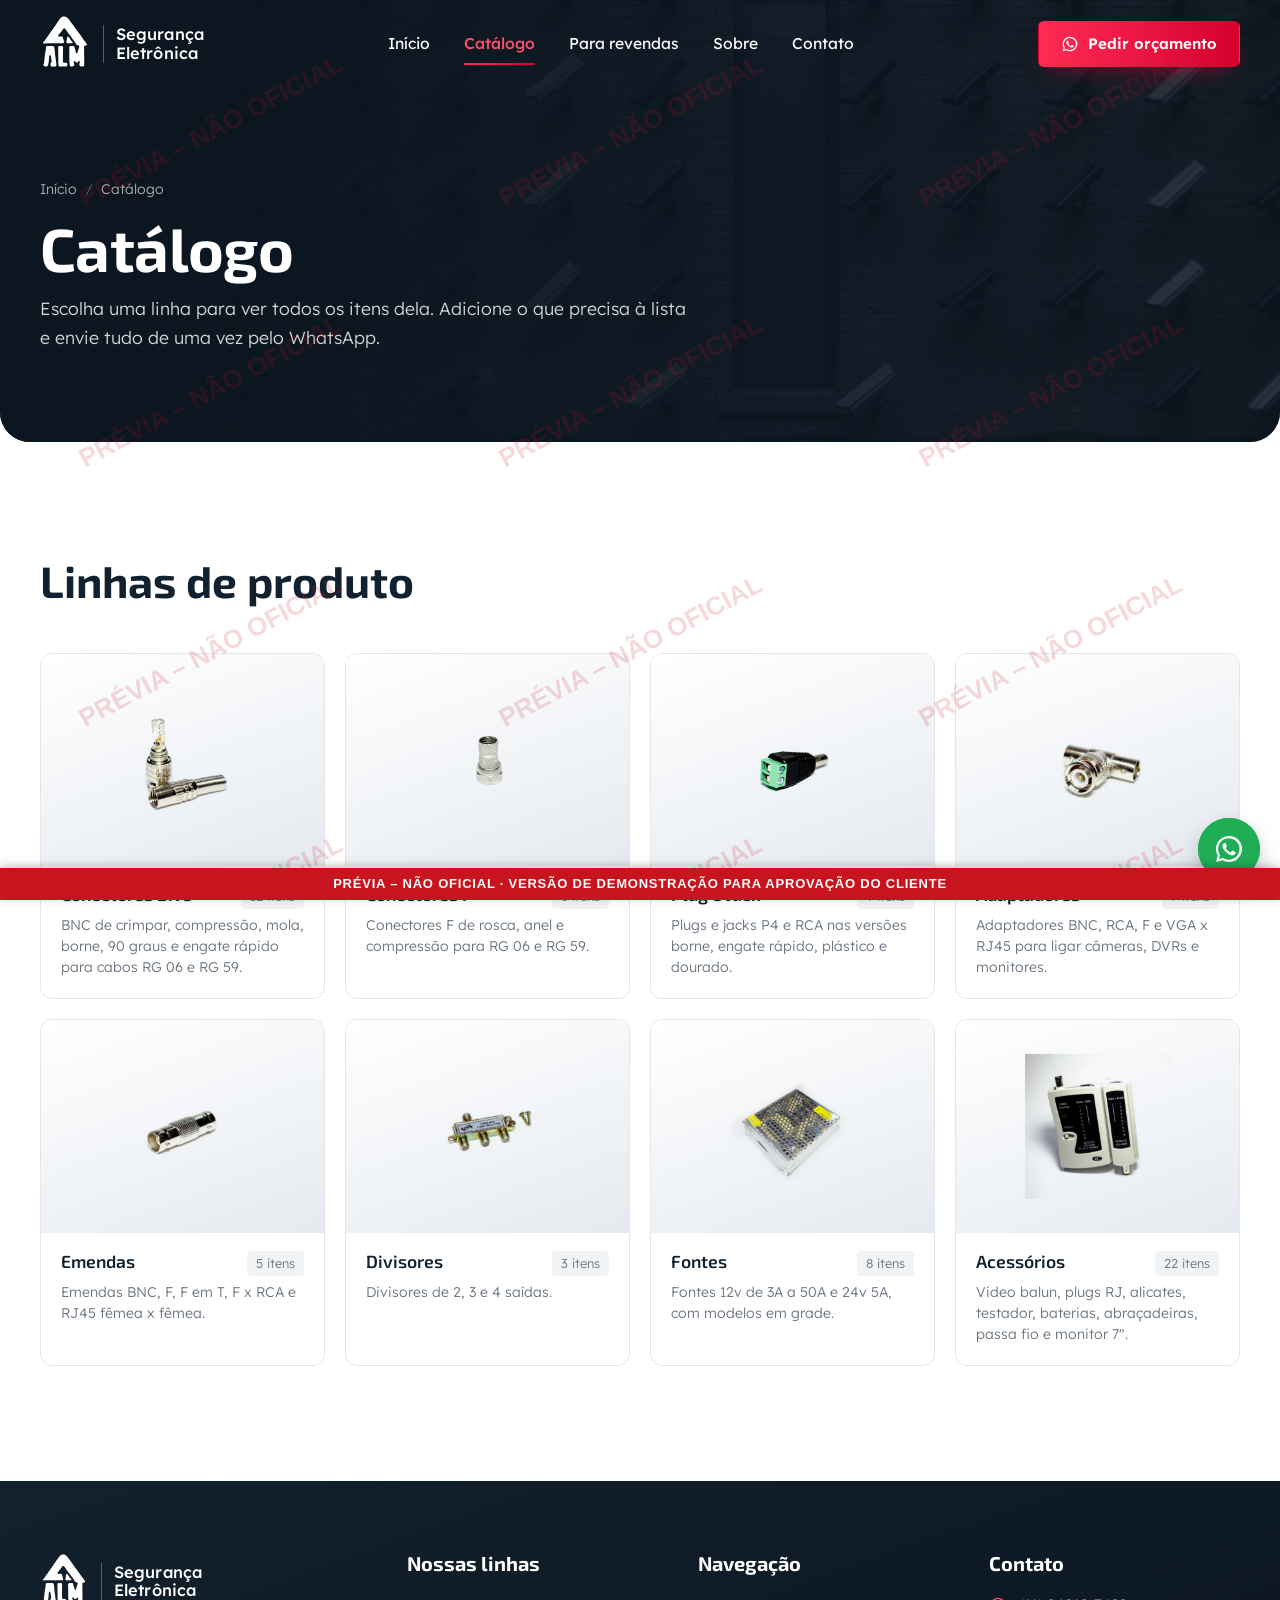
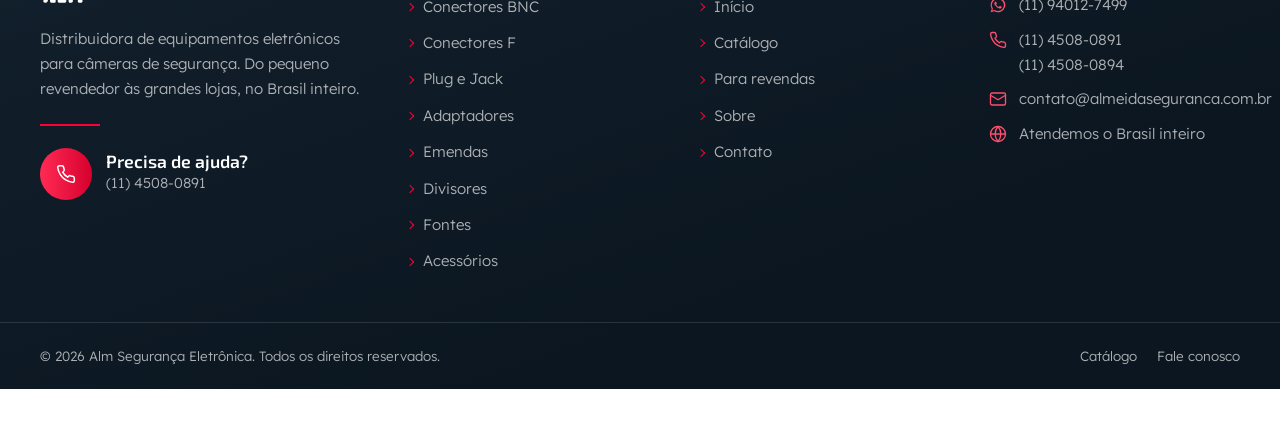
==== commit 16a809a2: "Aplica melhorias a partir do site original da Almeida Segurança - Fotos de produto em alta resolução" ====
--- a/catalogo.html
+++ b/catalogo.html
@@ -116,7 +116,7 @@
       <ul class="foot__contact">
         <li><svg class="fill" viewBox="0 0 32 32" aria-hidden="true"><path d="M16 3a13 13 0 0 0-11.2 19.6L3 29l6.6-1.7A13 13 0 1 0 16 3Zm0 23.7c-2 0-4-.6-5.7-1.6l-.4-.2-3.9 1 1-3.8-.3-.4A10.7 10.7 0 1 1 16 26.7Zm5.9-8c-.3-.2-1.9-1-2.2-1-.3-.2-.5-.2-.7.1l-1 1.3c-.2.2-.4.2-.7.1-.3-.2-1.4-.5-2.6-1.6-1-.9-1.6-1.9-1.8-2.2-.2-.3 0-.5.1-.7l.5-.6.3-.5c.1-.2 0-.4 0-.6l-1-2.4c-.3-.6-.5-.5-.7-.5h-.6c-.2 0-.6 0-.9.4-.3.3-1.1 1.1-1.1 2.7s1.2 3.1 1.3 3.3c.2.2 2.3 3.5 5.5 4.9 2.7 1.1 3.3.9 3.8.8.6 0 1.9-.8 2.2-1.5.3-.8.3-1.4.2-1.5 0-.2-.3-.3-.6-.4Z"/></svg><a data-wa="Olá! Vim pelo site da ALM." href="https://wa.me/5511940127499" target="_blank" rel="noopener">(11) 94012-7499</a></li>
         <li><svg viewBox="0 0 24 24" aria-hidden="true"><path d="M22 16.9v3a2 2 0 0 1-2.2 2 19.8 19.8 0 0 1-8.6-3.1 19.5 19.5 0 0 1-6-6A19.8 19.8 0 0 1 2.1 4.2 2 2 0 0 1 4.1 2h3a2 2 0 0 1 2 1.7c.1.9.4 1.8.7 2.7a2 2 0 0 1-.5 2.1L8 9.8a16 16 0 0 0 6 6l1.3-1.3a2 2 0 0 1 2.1-.4c.9.3 1.8.6 2.7.7a2 2 0 0 1 1.7 2Z"/></svg><span><a href="tel:+551145080891">(11) 4508-0891</a><br><a href="tel:+551145080894">(11) 4508-0894</a></span></li>
-        <li><svg viewBox="0 0 24 24" aria-hidden="true"><rect x="2" y="4" width="20" height="16" rx="2"/><path d="m22 7-10 6L2 7"/></svg><a href="mailto:contato@almseguranca.com.br">contato@almseguranca.com.br</a></li>
+        <li><svg viewBox="0 0 24 24" aria-hidden="true"><rect x="2" y="4" width="20" height="16" rx="2"/><path d="m22 7-10 6L2 7"/></svg><a href="mailto:contato@almeidaseguranca.com.br">contato@almeidaseguranca.com.br</a></li>
         <li><svg viewBox="0 0 24 24" aria-hidden="true"><circle cx="12" cy="12" r="10"/><path d="M2 12h20M12 2a15 15 0 0 1 0 20M12 2a15 15 0 0 0 0 20"/></svg><span>Atendemos o Brasil inteiro</span></li>
       </ul>
     </div>
